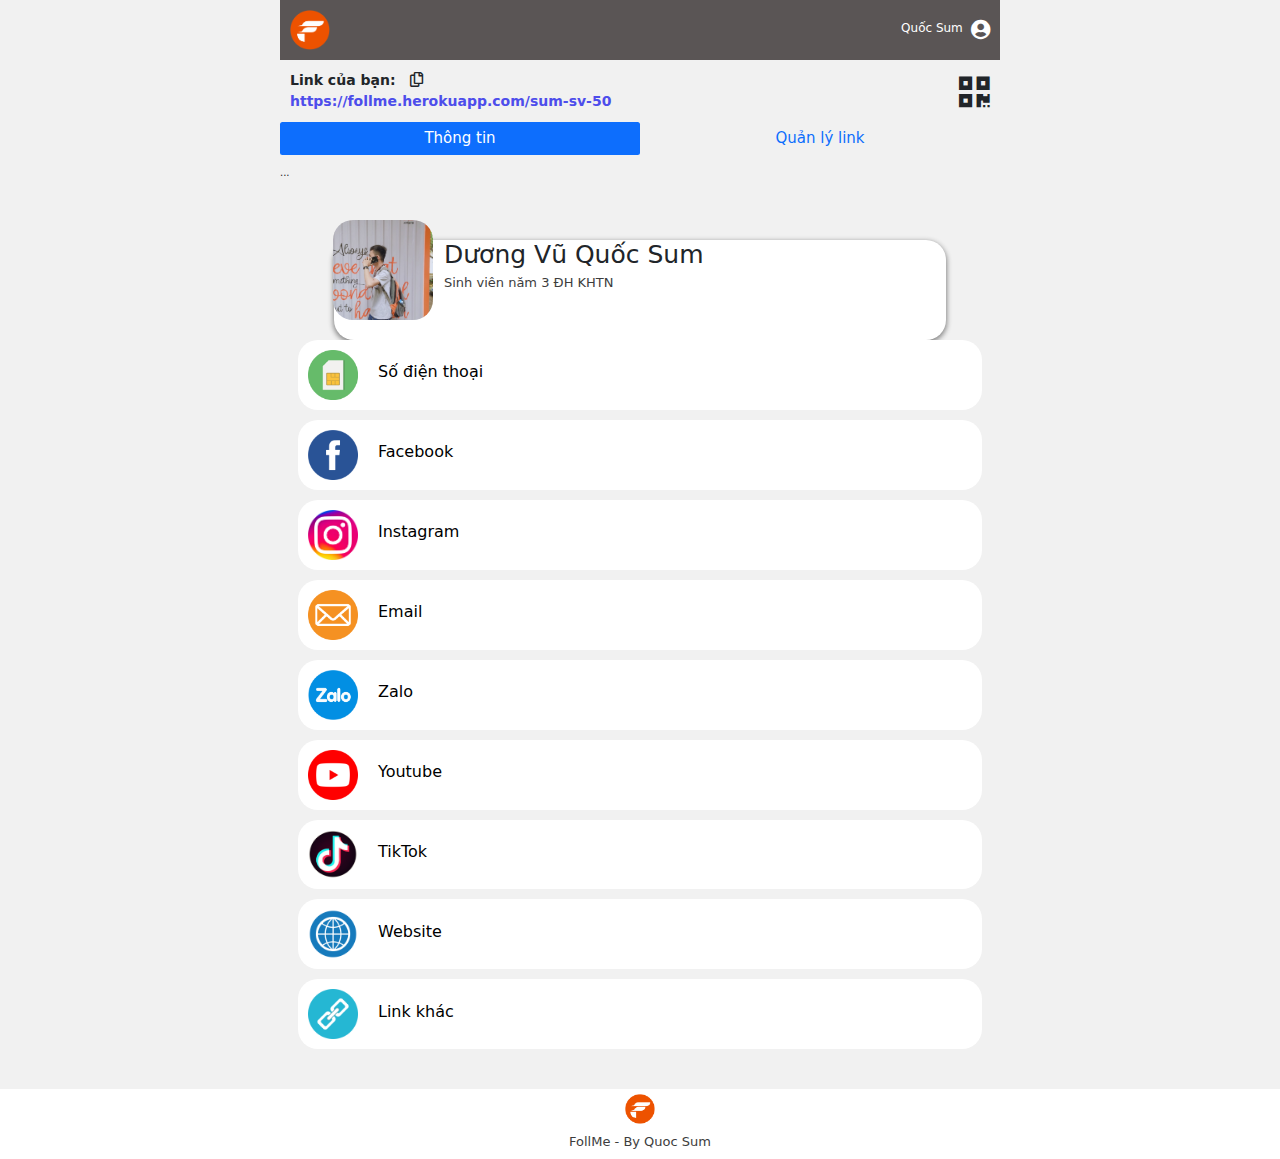
==== index.html @ 475e0b22 "first commit" ====
<!DOCTYPE html>
<html lang="en">
<head>
    <meta charset="UTF-8">
    <meta http-equiv="X-UA-Compatible" content="IE=edge">
    <meta name="viewport" content="width=device-width, initial-scale=1.0">
    <link rel="stylesheet" href="assets/bootstrap/css/bootstrap.css">
    <link rel='stylesheet' href='assets/css/base-view.css'>
    <link rel='stylesheet' href='assets/css/main.css'>

    <link href="https://fonts.googleapis.com/css2?family=Roboto:wght@300;400;500;700&display=swap" rel="stylesheet">
    <link rel="preconnect" href="https://fonts.gstatic.com">
    <link href="https://fonts.googleapis.com/css2?family=Lato:wght@300;400;700&display=swap" rel="stylesheet">
    <link href="https://cdnjs.cloudflare.com/ajax/libs/font-awesome/5.15.3/css/all.min.css" rel="stylesheet">
    <title>FollMe | Chỉnh sửa</title>
</head>
<body>
    <div class="container-view grid">
        <header class="navbar">
            <img src="./assets/img/follme-logo.png">
            <div>
                <span>Quốc Sum</span>
                <i class="fas fa-user-circle user-icon"></i>
            </div>
            
        </header>
        <div class="link-infor">
            <div class="link-infor__text">
                <span><b>Link của bạn:  <i class="far fa-copy"></i></b></span>
                <br>
                <span class="link-text"><b>https://follme.herokuapp.com/sum-sv-50</b></span>
            </div>
            <div class="link-infor__qr">
                <i class="fas fa-qrcode"></i>
            </div>
        </div>
        
        <ul class="nav nav-pills mb-3 nav-justified" id="pills-tab" role="tablist">
            <li class="nav-item" role="presentation">
              <button class="nav-link active" id="pills-home-tab" data-bs-toggle="pill" data-bs-target="#pills-home" type="button" role="tab" aria-controls="pills-home" aria-selected="true">Thông tin</button>
            </li>
            <li class="nav-item" role="presentation">
              <button class="nav-link" id="pills-profile-tab" data-bs-toggle="pill" data-bs-target="#pills-profile" type="button" role="tab" aria-controls="pills-profile" aria-selected="false">Quản lý link</button>
            </li>
          </ul>
          <div class="tab-content" id="pills-tabContent">
            <div class="tab-pane fade show active" id="pills-home" role="tabpanel" aria-labelledby="pills-home-tab">...</div>
            <div class="tab-pane fade" id="pills-profile" role="tabpanel" aria-labelledby="pills-profile-tab">...</div>
          </div>



    <div class="header__infor">
        <div class="information">
            <img class="infor__avatar" src="assets/img/avatar.jpg" alt="Avatar">
            <div class="infor__description">
                <h1 class="infor__name">
                    Dương Vũ Quốc Sum
                </h1>
                <h4 class="infor__bio">
                    Sinh viên năm 3 ĐH KHTN
                </h4>
            </div>
        </div>
        
    </div>     
    <div class="link-list">
        <a href="https://www.facebook.com/sumsv50/" target="_blank" rel="noopener noreferrer">
        <div class="item">
            <img src="assets/img/sim.png" alt="logo" class="type-logo">
            <h3 class="type-name">Số điện thoại</h3>
        </div>
        </a>
        <a href="">
        <div class="item">
            <img src="assets/img/facebook.png" alt="logo" class="type-logo">
            <h3 class="type-name">Facebook</h3>
        </div>
        </a>
        <a href="">
        <div class="item">
            <img src="assets/img/instagram.png" alt="logo" class="type-logo">
            <h3 class="type-name">Instagram</h3>
        </div>
        </a>
        <a href="">
        <div class="item">
            <img src="assets/img/email.png" alt="logo" class="type-logo">
            <h3 class="type-name">Email</h3>
        </div>
        </a>
        <a href="">
        <div class="item">
            <img src="assets/img/zalo.png" alt="logo" class="type-logo">
            <h3 class="type-name">Zalo</h3>
        </div>
        </a>
        <a href="">
        <div class="item">
            <img src="assets/img/youtube.png" alt="logo" class="type-logo">
            <h3 class="type-name">Youtube</h3>
        </div>
        </a>
        <a href="">
        <div class="item">
            <img src="assets/img/tiktok.png" alt="logo" class="type-logo">
            <h3 class="type-name">TikTok</h3>
        </div>
        </a>
        <a href="">
        <div class="item">
            <img src="assets/img/website.png" alt="logo" class="type-logo">
            <h3 class="type-name">Website</h3>
        </div>
        </a>
        <a href="">
        <div class="item">
            <img src="assets/img/link.png" alt="logo" class="type-logo">
            <h3 class="type-name">Link khác</h3>
        </div>
        </a>
    </div>
</div>
<footer>
    <img src="assets/img/follme-logo.png" alt="follme-logo" class="follme-logo"/>
    <h4>FollMe - By Quoc Sum</h4>
</footer>
    <script type="text/javascript" src="assets/bootstrap/js/bootstrap.js"></script>
    <script type="text/javascript" src="assets/js/me.js"></script>
</body>
</html>
---- assets/css/base-view.css ----
/* Đặt biến toàn cục trong :root vì
*   - :root mạnh hơn
    - Đối với các document khác thì :root chưa chắc là html
*/
:root {
    --theme-color: #ff6541;
    --white-color: #fff;
    --black-color: #000;
    --text-color: #333;
    --background-color: #f1f1f1;
}

* {
    box-sizing: inherit;
}

html {
    color: var(--text-color);
    font-size: 62.5%;
    box-sizing: border-box;
    font-family: 'Lato', 'Roboto', sans-serif;
}

body {
    overflow-x: hidden;
    margin: 0 auto;
    /* background: linear-gradient(to bottom, #E55D87, #5FC3E4); */
    background: var(--background-color);
}

p {
    font-size: 1.2rem ;
    line-height: 1.6rem;
}

.grid {
    width: 720px;
    max-width: 100%;
    margin: 0 auto;
}

.grid__full-width {
    width: 100%;
}

.grid__row {
    display: flex;
    flex-wrap: wrap;
}

.navbar__icon{
    font-size: 1.8rem;
}

@keyframes FadeIn {
    from {
        opacity: 0;
    }
    to {
        opacity: 1;
    }
}
a {
    display: block;
    text-decoration: none;
    color: black;
}
---- assets/css/main.css ----
/* .content {
    margin: 0 auto;
    width: 479px;
    max-width: 100%;
    height: 100vh;
    background: linear-gradient(to bottom, #E55D87, #5FC3E4);
} */
.navbar{
    color:white;
    position: fixed;
    top: 0px;
    display:flex;
    flex: 1;
    justify-content: space-between;
    width: 720px;
    max-width: calc(100%);
    flex-grow: 1;
    padding: 10px;
    align-items: center;
    background-color: #5a5555;
    z-index: 99999;
}
.navbar img {
    width: 40px;
}
.navbar span {
    display: inline-block;
    max-width: 140px;
    font-size: 1.2rem;
    white-space: nowrap;
    overflow: hidden;
    text-overflow: ellipsis;
    margin-right: 5px;
    line-height: 1.7 rem;
}

.user-icon {
    font-size: 2rem;
}

.container-view {
    position: relative;
    min-height: calc(100vh - 40px);
    padding-top: 60px;
}
h3 {
    font-size: 160%;
}
h4 {
    font-size: 130%;
    color: #3d3d3d
}
.header__infor {
    /* position: absolute; */
    /* width: 100vw; */
    top: 0px;
    left: 0px;
    /* transition: 0.3s ease; */
}

.information {
    background-color: white;
    width: 85%;
    margin: 0 auto;
    margin-top: 60px;
    display: flex;
    border-radius: 20px;
    box-shadow: 0px 2px 5px 1px #888888;
    transition: 0.3s ease;
}
.infor__avatar {
    width: 100px;
    height: 100px;
    object-fit: cover;
    border-radius: 20px;
    float: left;
    position: relative;
    top: -20px;
    left: -1px;
    transition: 0.3s ease;
}

.infor__description{
    margin-left: 10px;
}


.sticky  {
    position: fixed;
    top: 0px;
    left: 0px;
}

.sticky .information {
    margin-top: 0px;
    width: 95%;
}

.sticky .infor__avatar {
    top: 0px;
    width: 70px;
    height: 70px;
}

.sticky .infor__bio {
    display: none;
}


.link-list {
    flex: 1;
    /* margin-top: 190px; */
}
.item {
    border-radius: 20px;
    padding: 10px;
    margin: 0 auto;
    background-color: white;
    width: 95%;
    display: flex;
    align-items: center;
}

a + a {
    margin-top: 10px;
}

.type-logo {
    width: 50px;
    margin-right: 20px;
}

footer {
    /* position: absolute; */
    display: flex;
    flex-direction: column;
    align-items: center;
    margin-top: 40px;
    width: 100vw;
    background-color: white;
    text-align: center;
    line-height: 50px;
}

.follme-logo {
    width: 30px;
    margin-top: 5px;
}

footer h4 {
    margin: 0;
    line-height: 35px;
}
.link-infor {
    justify-content: space-between;
    align-items: center;
    display: flex;
    margin: 10px;
}
.link-infor span {
    font-size: 1.4rem;
}
.link-infor__qr i {
    font-size: 3.5rem;
}
.nav {
    color: black;
    font-size: 1.5rem;
}

.nav-link.active {
    background-color: none;
}
.link-text {
    color: rgb(77, 77, 235)
}

.link-infor__text i {
    margin-left: 10px;
    font-size: 1.5rem;
}
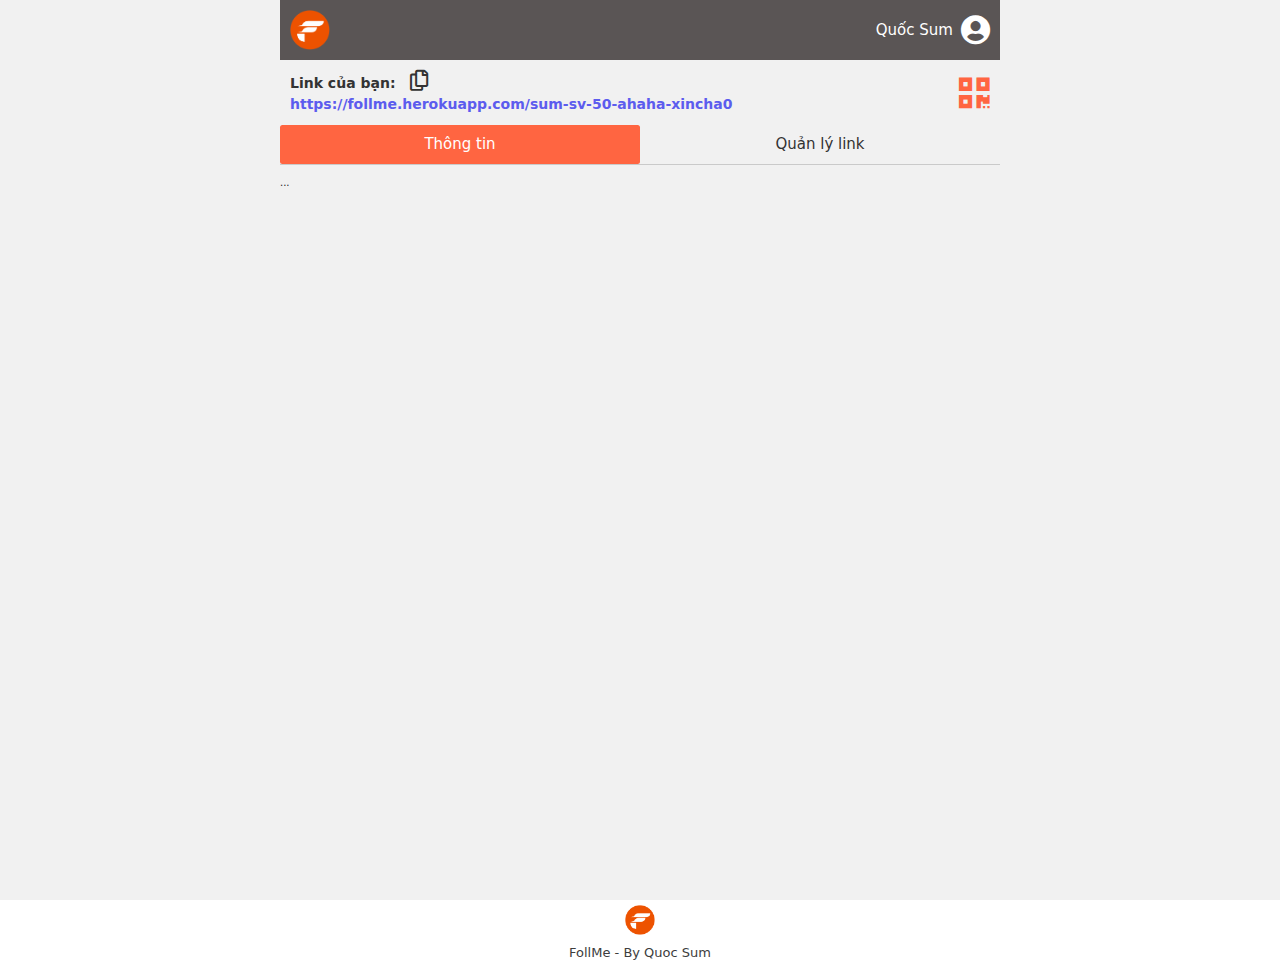
==== commit 0f162734: "second" ====
--- a/index.html
+++ b/index.html
@@ -28,7 +28,7 @@
             <div class="link-infor__text">
                 <span><b>Link của bạn:  <i class="far fa-copy"></i></b></span>
                 <br>
-                <span class="link-text"><b>https://follme.herokuapp.com/sum-sv-50</b></span>
+                <span class="link-text"><b>https://follme.herokuapp.com/sum-sv-50-ahaha-xincha0</b></span>
             </div>
             <div class="link-infor__qr">
                 <i class="fas fa-qrcode"></i>
@@ -45,81 +45,83 @@
           </ul>
           <div class="tab-content" id="pills-tabContent">
             <div class="tab-pane fade show active" id="pills-home" role="tabpanel" aria-labelledby="pills-home-tab">...</div>
-            <div class="tab-pane fade" id="pills-profile" role="tabpanel" aria-labelledby="pills-profile-tab">...</div>
+            <div class="tab-pane fade" id="pills-profile" role="tabpanel" aria-labelledby="pills-profile-tab">
+
+                <div class="header__infor">
+                    <div class="information">
+                        <img class="infor__avatar" src="assets/img/avatar.jpg" alt="Avatar">
+                        <div class="infor__description">
+                            <h1 class="infor__name">
+                                Dương Vũ Quốc Sum
+                            </h1>
+                            <h4 class="infor__bio">
+                                Sinh viên năm 3 ĐH KHTN
+                            </h4>
+                        </div>
+                    </div>
+                    
+                </div>     
+                <div class="link-list">
+                    <a href="https://www.facebook.com/sumsv50/" target="_blank" rel="noopener noreferrer">
+                    <div class="item">
+                        <img src="assets/img/sim.png" alt="logo" class="type-logo">
+                        <h3 class="type-name">Số điện thoại</h3>
+                    </div>
+                    </a>
+                    <a href="">
+                    <div class="item">
+                        <img src="assets/img/facebook.png" alt="logo" class="type-logo">
+                        <h3 class="type-name">Facebook</h3>
+                    </div>
+                    </a>
+                    <a href="">
+                    <div class="item">
+                        <img src="assets/img/instagram.png" alt="logo" class="type-logo">
+                        <h3 class="type-name">Instagram</h3>
+                    </div>
+                    </a>
+                    <a href="">
+                    <div class="item">
+                        <img src="assets/img/email.png" alt="logo" class="type-logo">
+                        <h3 class="type-name">Email</h3>
+                    </div>
+                    </a>
+                    <a href="">
+                    <div class="item">
+                        <img src="assets/img/zalo.png" alt="logo" class="type-logo">
+                        <h3 class="type-name">Zalo</h3>
+                    </div>
+                    </a>
+                    <a href="">
+                    <div class="item">
+                        <img src="assets/img/youtube.png" alt="logo" class="type-logo">
+                        <h3 class="type-name">Youtube</h3>
+                    </div>
+                    </a>
+                    <a href="">
+                    <div class="item">
+                        <img src="assets/img/tiktok.png" alt="logo" class="type-logo">
+                        <h3 class="type-name">TikTok</h3>
+                    </div>
+                    </a>
+                    <a href="">
+                    <div class="item">
+                        <img src="assets/img/website.png" alt="logo" class="type-logo">
+                        <h3 class="type-name">Website</h3>
+                    </div>
+                    </a>
+                    <a href="">
+                    <div class="item">
+                        <img src="assets/img/link.png" alt="logo" class="type-logo">
+                        <h3 class="type-name">Link khác</h3>
+                    </div>
+                    </a>
+                </div>
+
+
+            </div>
           </div>
 
-
-
-    <div class="header__infor">
-        <div class="information">
-            <img class="infor__avatar" src="assets/img/avatar.jpg" alt="Avatar">
-            <div class="infor__description">
-                <h1 class="infor__name">
-                    Dương Vũ Quốc Sum
-                </h1>
-                <h4 class="infor__bio">
-                    Sinh viên năm 3 ĐH KHTN
-                </h4>
-            </div>
-        </div>
-        
-    </div>     
-    <div class="link-list">
-        <a href="https://www.facebook.com/sumsv50/" target="_blank" rel="noopener noreferrer">
-        <div class="item">
-            <img src="assets/img/sim.png" alt="logo" class="type-logo">
-            <h3 class="type-name">Số điện thoại</h3>
-        </div>
-        </a>
-        <a href="">
-        <div class="item">
-            <img src="assets/img/facebook.png" alt="logo" class="type-logo">
-            <h3 class="type-name">Facebook</h3>
-        </div>
-        </a>
-        <a href="">
-        <div class="item">
-            <img src="assets/img/instagram.png" alt="logo" class="type-logo">
-            <h3 class="type-name">Instagram</h3>
-        </div>
-        </a>
-        <a href="">
-        <div class="item">
-            <img src="assets/img/email.png" alt="logo" class="type-logo">
-            <h3 class="type-name">Email</h3>
-        </div>
-        </a>
-        <a href="">
-        <div class="item">
-            <img src="assets/img/zalo.png" alt="logo" class="type-logo">
-            <h3 class="type-name">Zalo</h3>
-        </div>
-        </a>
-        <a href="">
-        <div class="item">
-            <img src="assets/img/youtube.png" alt="logo" class="type-logo">
-            <h3 class="type-name">Youtube</h3>
-        </div>
-        </a>
-        <a href="">
-        <div class="item">
-            <img src="assets/img/tiktok.png" alt="logo" class="type-logo">
-            <h3 class="type-name">TikTok</h3>
-        </div>
-        </a>
-        <a href="">
-        <div class="item">
-            <img src="assets/img/website.png" alt="logo" class="type-logo">
-            <h3 class="type-name">Website</h3>
-        </div>
-        </a>
-        <a href="">
-        <div class="item">
-            <img src="assets/img/link.png" alt="logo" class="type-logo">
-            <h3 class="type-name">Link khác</h3>
-        </div>
-        </a>
-    </div>
 </div>
 <footer>
     <img src="assets/img/follme-logo.png" alt="follme-logo" class="follme-logo"/>
--- a/assets/css/main.css
+++ b/assets/css/main.css
@@ -26,7 +26,7 @@
 .navbar span {
     display: inline-block;
     max-width: 140px;
-    font-size: 1.2rem;
+    font-size: 1.5rem;
     white-space: nowrap;
     overflow: hidden;
     text-overflow: ellipsis;
@@ -35,7 +35,7 @@
 }
 
 .user-icon {
-    font-size: 2rem;
+    font-size: 3rem;
 }
 
 .container-view {
@@ -158,9 +158,11 @@
     margin: 10px;
 }
 .link-infor span {
+    color: var(--text-color);
     font-size: 1.4rem;
 }
 .link-infor__qr i {
+    color: var(--theme-color);
     font-size: 3.5rem;
 }
 .nav {
@@ -168,14 +170,29 @@
     font-size: 1.5rem;
 }
 
-.nav-link.active {
-    background-color: none;
-}
-.link-text {
-    color: rgb(77, 77, 235)
+
+span.link-text {
+    color: rgb(92, 92, 238);
 }
 
 .link-infor__text i {
     margin-left: 10px;
-    font-size: 1.5rem;
+    font-size: 2.1rem;
+}
+
+.nav-link {
+    color: var(--text-color);
+    display: block;
+    padding: 0.8rem 1rem;
+}
+.nav-link.active {
+    background-color: var(--theme-color)!important;
+}
+
+.nav-pills::after {
+    display: block;
+    content: "";
+    width: 100%;
+    height: 1px;
+    background-color: rgb(202, 202, 202);
 }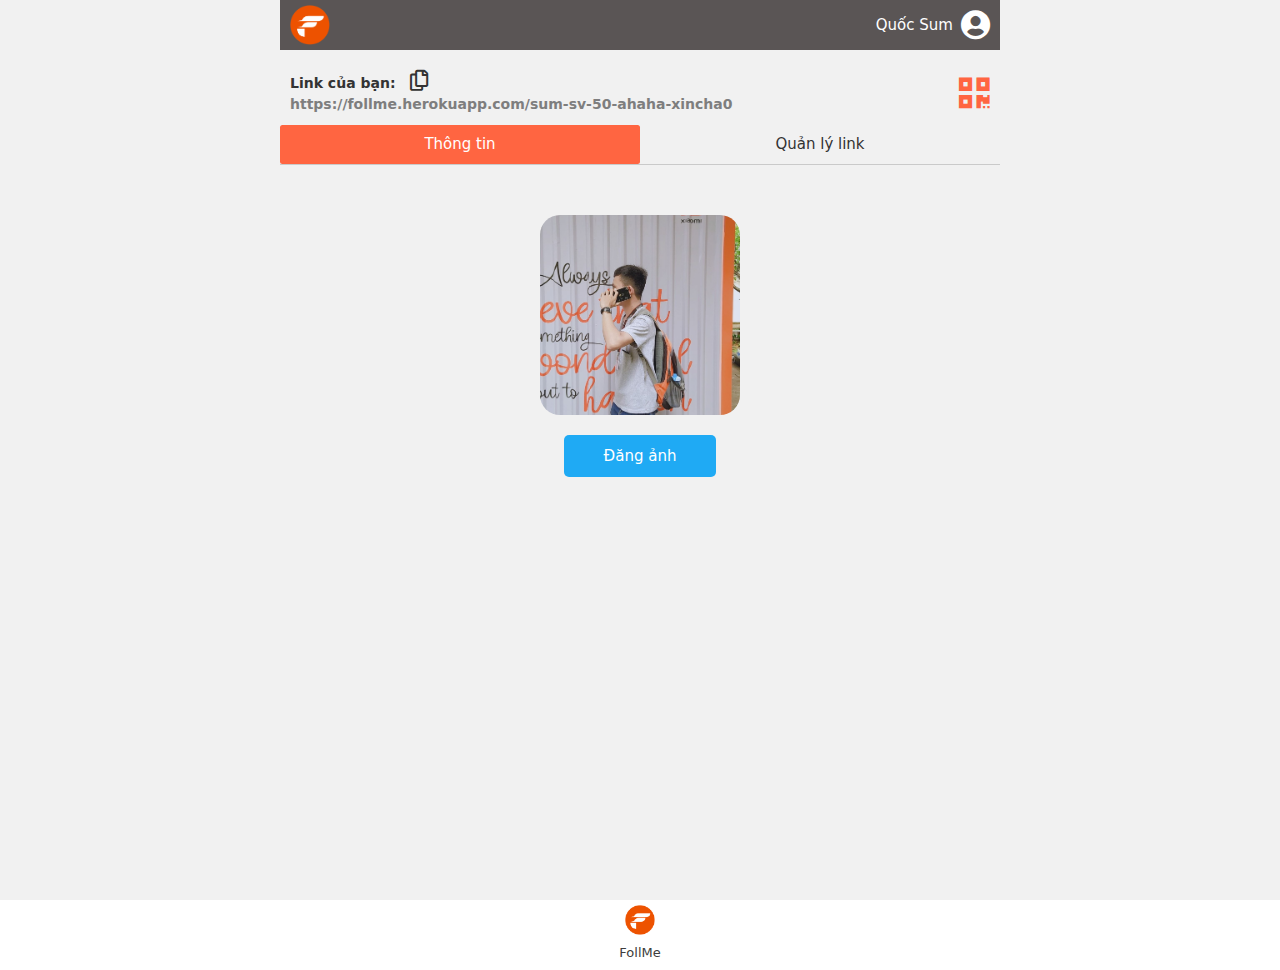
==== commit 444ed59f: "crop image with croppie" ====
--- a/index.html
+++ b/index.html
@@ -1,12 +1,14 @@
 <!DOCTYPE html>
 <html lang="en">
+
 <head>
     <meta charset="UTF-8">
     <meta http-equiv="X-UA-Compatible" content="IE=edge">
     <meta name="viewport" content="width=device-width, initial-scale=1.0">
-    <link rel="stylesheet" href="assets/bootstrap/css/bootstrap.css">
+    <link rel="stylesheet" href="assets/bootstrap/css/bootstrap.min.css">
     <link rel='stylesheet' href='assets/css/base-view.css'>
     <link rel='stylesheet' href='assets/css/main.css'>
+    <link rel='stylesheet' href='assets/css/croppie.css'>
 
     <link href="https://fonts.googleapis.com/css2?family=Roboto:wght@300;400;500;700&display=swap" rel="stylesheet">
     <link rel="preconnect" href="https://fonts.gstatic.com">
@@ -14,6 +16,7 @@
     <link href="https://cdnjs.cloudflare.com/ajax/libs/font-awesome/5.15.3/css/all.min.css" rel="stylesheet">
     <title>FollMe | Chỉnh sửa</title>
 </head>
+
 <body>
     <div class="container-view grid">
         <header class="navbar">
@@ -22,11 +25,11 @@
                 <span>Quốc Sum</span>
                 <i class="fas fa-user-circle user-icon"></i>
             </div>
-            
+
         </header>
         <div class="link-infor">
             <div class="link-infor__text">
-                <span><b>Link của bạn:  <i class="far fa-copy"></i></b></span>
+                <span><b>Link của bạn: <i class="far fa-copy"></i></b></span>
                 <br>
                 <span class="link-text"><b>https://follme.herokuapp.com/sum-sv-50-ahaha-xincha0</b></span>
             </div>
@@ -34,17 +37,30 @@
                 <i class="fas fa-qrcode"></i>
             </div>
         </div>
-        
+
         <ul class="nav nav-pills mb-3 nav-justified" id="pills-tab" role="tablist">
             <li class="nav-item" role="presentation">
-              <button class="nav-link active" id="pills-home-tab" data-bs-toggle="pill" data-bs-target="#pills-home" type="button" role="tab" aria-controls="pills-home" aria-selected="true">Thông tin</button>
+                <button class="nav-link active" id="pills-home-tab" data-bs-toggle="pill" data-bs-target="#pills-home"
+                    type="button" role="tab" aria-controls="pills-home" aria-selected="true">Thông tin</button>
             </li>
             <li class="nav-item" role="presentation">
-              <button class="nav-link" id="pills-profile-tab" data-bs-toggle="pill" data-bs-target="#pills-profile" type="button" role="tab" aria-controls="pills-profile" aria-selected="false">Quản lý link</button>
+                <button class="nav-link" id="pills-profile-tab" data-bs-toggle="pill" data-bs-target="#pills-profile"
+                    type="button" role="tab" aria-controls="pills-profile" aria-selected="false">Quản lý link</button>
             </li>
-          </ul>
-          <div class="tab-content" id="pills-tabContent">
-            <div class="tab-pane fade show active" id="pills-home" role="tabpanel" aria-labelledby="pills-home-tab">...</div>
+        </ul>
+        <div class="tab-content" id="pills-tabContent">
+            <div class="tab-pane fade show active" id="pills-home" role="tabpanel" aria-labelledby="pills-home-tab">
+
+
+
+
+
+                <img class="config__avatar" src="assets/img/3 (2).jpg">
+                <input id="inp-avatar" type="file" name="avatar"  accept="image/*" hidden="hidden">
+                <div type="button" class="button__upload-avatar" onclick=" document.getElementById('inp-avatar').click();">
+                    Đăng ảnh
+                </div>
+            </div>
             <div class="tab-pane fade" id="pills-profile" role="tabpanel" aria-labelledby="pills-profile-tab">
 
                 <div class="header__infor">
@@ -59,75 +75,133 @@
                             </h4>
                         </div>
                     </div>
-                    
-                </div>     
+
+                </div>
                 <div class="link-list">
                     <a href="https://www.facebook.com/sumsv50/" target="_blank" rel="noopener noreferrer">
-                    <div class="item">
-                        <img src="assets/img/sim.png" alt="logo" class="type-logo">
-                        <h3 class="type-name">Số điện thoại</h3>
-                    </div>
-                    </a>
-                    <a href="">
-                    <div class="item">
-                        <img src="assets/img/facebook.png" alt="logo" class="type-logo">
-                        <h3 class="type-name">Facebook</h3>
-                    </div>
-                    </a>
-                    <a href="">
-                    <div class="item">
-                        <img src="assets/img/instagram.png" alt="logo" class="type-logo">
-                        <h3 class="type-name">Instagram</h3>
-                    </div>
-                    </a>
-                    <a href="">
-                    <div class="item">
-                        <img src="assets/img/email.png" alt="logo" class="type-logo">
-                        <h3 class="type-name">Email</h3>
-                    </div>
-                    </a>
-                    <a href="">
-                    <div class="item">
-                        <img src="assets/img/zalo.png" alt="logo" class="type-logo">
-                        <h3 class="type-name">Zalo</h3>
-                    </div>
-                    </a>
-                    <a href="">
-                    <div class="item">
-                        <img src="assets/img/youtube.png" alt="logo" class="type-logo">
-                        <h3 class="type-name">Youtube</h3>
-                    </div>
-                    </a>
-                    <a href="">
-                    <div class="item">
-                        <img src="assets/img/tiktok.png" alt="logo" class="type-logo">
-                        <h3 class="type-name">TikTok</h3>
-                    </div>
-                    </a>
-                    <a href="">
-                    <div class="item">
-                        <img src="assets/img/website.png" alt="logo" class="type-logo">
-                        <h3 class="type-name">Website</h3>
-                    </div>
-                    </a>
-                    <a href="">
-                    <div class="item">
-                        <img src="assets/img/link.png" alt="logo" class="type-logo">
-                        <h3 class="type-name">Link khác</h3>
-                    </div>
-                    </a>
-                </div>
-
-
-            </div>
-          </div>
-
-</div>
-<footer>
-    <img src="assets/img/follme-logo.png" alt="follme-logo" class="follme-logo"/>
-    <h4>FollMe - By Quoc Sum</h4>
-</footer>
-    <script type="text/javascript" src="assets/bootstrap/js/bootstrap.js"></script>
+                        <div class="item">
+                            <img src="assets/img/sim.png" alt="logo" class="type-logo">
+                            <h3 class="type-name">Số điện thoại</h3>
+                        </div>
+                    </a>
+                    <a href="">
+                        <div class="item">
+                            <img src="assets/img/facebook.png" alt="logo" class="type-logo">
+                            <h3 class="type-name">Facebook</h3>
+                        </div>
+                    </a>
+                    <a href="">
+                        <div class="item">
+                            <img src="assets/img/instagram.png" alt="logo" class="type-logo">
+                            <h3 class="type-name">Instagram</h3>
+                        </div>
+                    </a>
+                    <a href="">
+                        <div class="item">
+                            <img src="assets/img/email.png" alt="logo" class="type-logo">
+                            <h3 class="type-name">Email</h3>
+                        </div>
+                    </a>
+                    <a href="">
+                        <div class="item">
+                            <img src="assets/img/zalo.png" alt="logo" class="type-logo">
+                            <h3 class="type-name">Zalo</h3>
+                        </div>
+                    </a>
+                    <a href="">
+                        <div class="item">
+                            <img src="assets/img/youtube.png" alt="logo" class="type-logo">
+                            <h3 class="type-name">Youtube</h3>
+                        </div>
+                    </a>
+                    <a href="">
+                        <div class="item">
+                            <img src="assets/img/tiktok.png" alt="logo" class="type-logo">
+                            <h3 class="type-name">TikTok</h3>
+                        </div>
+                    </a>
+                    <a href="">
+                        <div class="item">
+                            <img src="assets/img/website.png" alt="logo" class="type-logo">
+                            <h3 class="type-name">Website</h3>
+                        </div>
+                    </a>
+                    <a href="">
+                        <div class="item">
+                            <img src="assets/img/link.png" alt="logo" class="type-logo">
+                            <h3 class="type-name">Link khác</h3>
+                        </div>
+                    </a>
+                </div>
+
+
+            </div>
+        </div>
+
+    </div>
+
+    <!-- Modal -->
+    <div class="modal" id="upload-avt-modal" data-bs-backdrop="static" data-bs-keyboard="false" tabindex="-1"
+        aria-labelledby="staticBackdropLabel" aria-hidden="true">
+        <div class="modal-dialog modal-dialog-centered">
+            <div class="modal-content">
+                <div class="modal-header">
+                    <h5 class="modal-title" id="staticBackdropLabel">Cắt ảnh</h5>
+                    <button type="button" class="btn-close" data-bs-dismiss="modal" aria-label="Close"></button>
+                </div>
+                <div class="modal-body">
+                    <div id="image-demo"></div>
+                </div>
+                <div class="modal-footer">
+                    <!-- <button type="button" class="btn btn-secondary" data-bs-dismiss="modal">Hủy</button> -->
+                    <button type="button" class="btn btn-primary">Xong</button>
+                </div>
+            </div>
+        </div>
+    </div>
+    <footer>
+        <img src="assets/img/follme-logo.png" alt="follme-logo" class="follme-logo" />
+        <h4>FollMe</h4>
+    </footer>
+    <script src='assets/js/jquery-3.6.0.min.js'></script>
+    <script type="text/javascript" src="assets/js/croppie.min.js"></script>
+    <script type="text/javascript" src="assets/bootstrap/js/bootstrap.min.js"></script>
     <script type="text/javascript" src="assets/js/me.js"></script>
+    <script>
+        $(document).ready(function () {
+            $image_crop = $('#image-demo').croppie({
+                enableExif: true,
+                viewport: {
+                    width: 200,
+                    height: 200,
+                    type: 'square'
+                },
+                boundary: {
+                    zoom: 0,
+                    width: 300,
+                    height: 300
+                },
+            })
+        })
+
+        $('#inp-avatar').on('change', function (event) {
+            var reader = new FileReader();
+            reader.onload = function (event) {
+                $image_crop.croppie('bind', {
+                    url: event.target.result,
+                }).then(function () {
+                    $('#image-demo').croppie('setZoom', 0);
+                    console.log("oke");
+                })
+            }
+            reader.readAsDataURL(this.files[0]);
+            $('#upload-avt-modal').modal('show');
+        })
+
+
+    </script>
+
+
 </body>
+
 </html>--- a/assets/css/base-view.css
+++ b/assets/css/base-view.css
@@ -4,6 +4,7 @@
 */
 :root {
     --theme-color: #ff6541;
+    --foreign-color: #1faaf4;
     --white-color: #fff;
     --black-color: #000;
     --text-color: #333;
--- a/assets/css/main.css
+++ b/assets/css/main.css
@@ -15,7 +15,7 @@
     width: 720px;
     max-width: calc(100%);
     flex-grow: 1;
-    padding: 10px;
+    padding: 5px 10px;
     align-items: center;
     background-color: #5a5555;
     z-index: 99999;
@@ -172,7 +172,7 @@
 
 
 span.link-text {
-    color: rgb(92, 92, 238);
+    color: rgb(126, 126, 126);
 }
 
 .link-infor__text i {
@@ -195,4 +195,53 @@
     width: 100%;
     height: 1px;
     background-color: rgb(202, 202, 202);
+}
+
+/*  */
+#pills-home{
+    text-align: center;
+}
+
+.config__avatar {
+    display: block;
+    margin: 50px auto 20px auto; 
+    width: 200px;
+    height: 200px;
+    object-fit: cover;
+    border-radius: 20px;
+}
+
+.button__upload-avatar {
+    font-weight: 500;
+    color: white;
+    font-size: 1.5rem;
+    border-radius: 5px;
+    margin: 0 auto;
+    display: inline-block;
+    padding: 10px 40px;
+    background-color: var(--foreign-color);
+}
+
+#image-demo {
+    margin-top: 30px;
+}
+
+.avatar-modal {
+    width: 80%;
+    margin: 0 auto;
+    min-height: 100px;
+    position: fixed;
+    top: 50px;
+    background-color: aliceblue;
+}
+
+.modal h5 {
+    font-size: 1.5rem;
+}
+
+.modal button {
+    border: none;
+    background-color: var(--theme-color);
+    padding: 0.375rem 1.75rem;
+    font-size: 1.4rem;
 }--- a/assets/css/croppie.css
+++ b/assets/css/croppie.css
@@ -0,0 +1,250 @@
+.croppie-container {
+    width: 100%;
+    height: 100%;
+}
+
+.croppie-container .cr-image {
+    z-index: -1;
+    position: absolute;
+    top: 0;
+    left: 0;
+    transform-origin: 0 0;
+    max-height: none;
+    max-width: none;
+}
+
+.croppie-container .cr-boundary {
+    position: relative;
+    overflow: hidden;
+    margin: 0 auto;
+    z-index: 1;
+    width: 100%;
+    height: 100%;
+}
+
+.croppie-container .cr-viewport,
+.croppie-container .cr-resizer {
+    position: absolute;
+    border: 2px solid #fff;
+    margin: auto;
+    top: 0;
+    bottom: 0;
+    right: 0;
+    left: 0;
+    box-shadow: 0 0 2000px 2000px rgba(0, 0, 0, 0.5);
+    z-index: 0;
+}
+
+.croppie-container .cr-resizer {
+  z-index: 2;
+  box-shadow: none;
+  pointer-events: none;
+}
+
+.croppie-container .cr-resizer-vertical,
+.croppie-container .cr-resizer-horisontal {
+  position: absolute;
+  pointer-events: all;
+}
+
+.croppie-container .cr-resizer-vertical::after,
+.croppie-container .cr-resizer-horisontal::after {
+    display: block;
+    position: absolute;
+    box-sizing: border-box;
+    border: 1px solid black;
+    background: #fff;
+    width: 10px;
+    height: 10px;
+    content: '';
+}
+
+.croppie-container .cr-resizer-vertical {
+  bottom: -5px;
+  cursor: row-resize;
+  width: 100%;
+  height: 10px;
+}
+
+.croppie-container .cr-resizer-vertical::after {
+    left: 50%;
+    margin-left: -5px;
+}
+
+.croppie-container .cr-resizer-horisontal {
+  right: -5px;
+  cursor: col-resize;
+  width: 10px;
+  height: 100%;
+}
+
+.croppie-container .cr-resizer-horisontal::after {
+    top: 50%;
+    margin-top: -5px;
+}
+
+.croppie-container .cr-original-image {
+    display: none;
+}
+
+.croppie-container .cr-vp-circle {
+    border-radius: 50%;
+}
+
+.croppie-container .cr-overlay {
+    z-index: 1;
+    position: absolute;
+    cursor: move;
+    touch-action: none;
+}
+
+.croppie-container .cr-slider-wrap {
+    width: 75%;
+    margin: 15px auto;
+    text-align: center;
+}
+
+.croppie-result {
+    position: relative;
+    overflow: hidden;
+}
+
+.croppie-result img {
+    position: absolute;
+}
+
+.croppie-container .cr-image,
+.croppie-container .cr-overlay,
+.croppie-container .cr-viewport {
+    -webkit-transform: translateZ(0);
+    -moz-transform: translateZ(0);
+    -ms-transform: translateZ(0);
+    transform: translateZ(0);
+}
+
+/*************************************/
+/***** STYLING RANGE INPUT ***********/
+/*************************************/
+/*http://brennaobrien.com/blog/2014/05/style-input-type-range-in-every-browser.html */
+/*************************************/
+
+.cr-slider {
+    -webkit-appearance: none;
+/*removes default webkit styles*/
+	/*border: 1px solid white; *//*fix for FF unable to apply focus style bug */
+    width: 300px;
+/*required for proper track sizing in FF*/
+    max-width: 100%;
+    padding-top: 8px;
+    padding-bottom: 8px;
+    background-color: transparent;
+}
+
+.cr-slider::-webkit-slider-runnable-track {
+    width: 100%;
+    height: 3px;
+    background: rgba(0, 0, 0, 0.5);
+    border: 0;
+    border-radius: 3px;
+}
+
+.cr-slider::-webkit-slider-thumb {
+    -webkit-appearance: none;
+    border: none;
+    height: 16px;
+    width: 16px;
+    border-radius: 50%;
+    background: #ddd;
+    margin-top: -6px;
+}
+
+.cr-slider:focus {
+    outline: none;
+}
+/*
+.cr-slider:focus::-webkit-slider-runnable-track {
+background: #ccc;
+}
+*/
+
+.cr-slider::-moz-range-track {
+    width: 100%;
+    height: 3px;
+    background: rgba(0, 0, 0, 0.5);
+    border: 0;
+    border-radius: 3px;
+}
+
+.cr-slider::-moz-range-thumb {
+    border: none;
+    height: 16px;
+    width: 16px;
+    border-radius: 50%;
+    background: #ddd;
+    margin-top: -6px;
+}
+
+/*hide the outline behind the border*/
+.cr-slider:-moz-focusring {
+    outline: 1px solid white;
+    outline-offset: -1px;
+}
+
+.cr-slider::-ms-track {
+    width: 100%;
+    height: 5px;
+    background: transparent;
+/*remove bg colour from the track, we'll use ms-fill-lower and ms-fill-upper instead */
+	border-color: transparent;/*leave room for the larger thumb to overflow with a transparent border */
+	border-width: 6px 0;
+	color: transparent;/*remove default tick marks*/
+}
+.cr-slider::-ms-fill-lower {
+	background: rgba(0, 0, 0, 0.5);
+	border-radius: 10px;
+}
+.cr-slider::-ms-fill-upper {
+	background: rgba(0, 0, 0, 0.5);
+	border-radius: 10px;
+}
+.cr-slider::-ms-thumb {
+	border: none;
+	height: 16px;
+	width: 16px;
+	border-radius: 50%;
+	background: #ddd;
+	margin-top:1px;
+}
+.cr-slider:focus::-ms-fill-lower {
+	background: rgba(0, 0, 0, 0.5);
+}
+.cr-slider:focus::-ms-fill-upper {
+	background: rgba(0, 0, 0, 0.5);
+}
+/*******************************************/
+
+/***********************************/
+/* Rotation Tools */
+/***********************************/
+.cr-rotate-controls {
+	position: absolute;
+	bottom: 5px;
+	left: 5px;
+	z-index: 1;
+}
+.cr-rotate-controls button {
+	border: 0;
+	background: none;
+}
+.cr-rotate-controls i:before {
+	display: inline-block;
+	font-style: normal;
+	font-weight: 900;
+	font-size: 22px;
+}
+.cr-rotate-l i:before {
+	content: '↺';
+}
+.cr-rotate-r i:before {
+	content: '↻';
+}
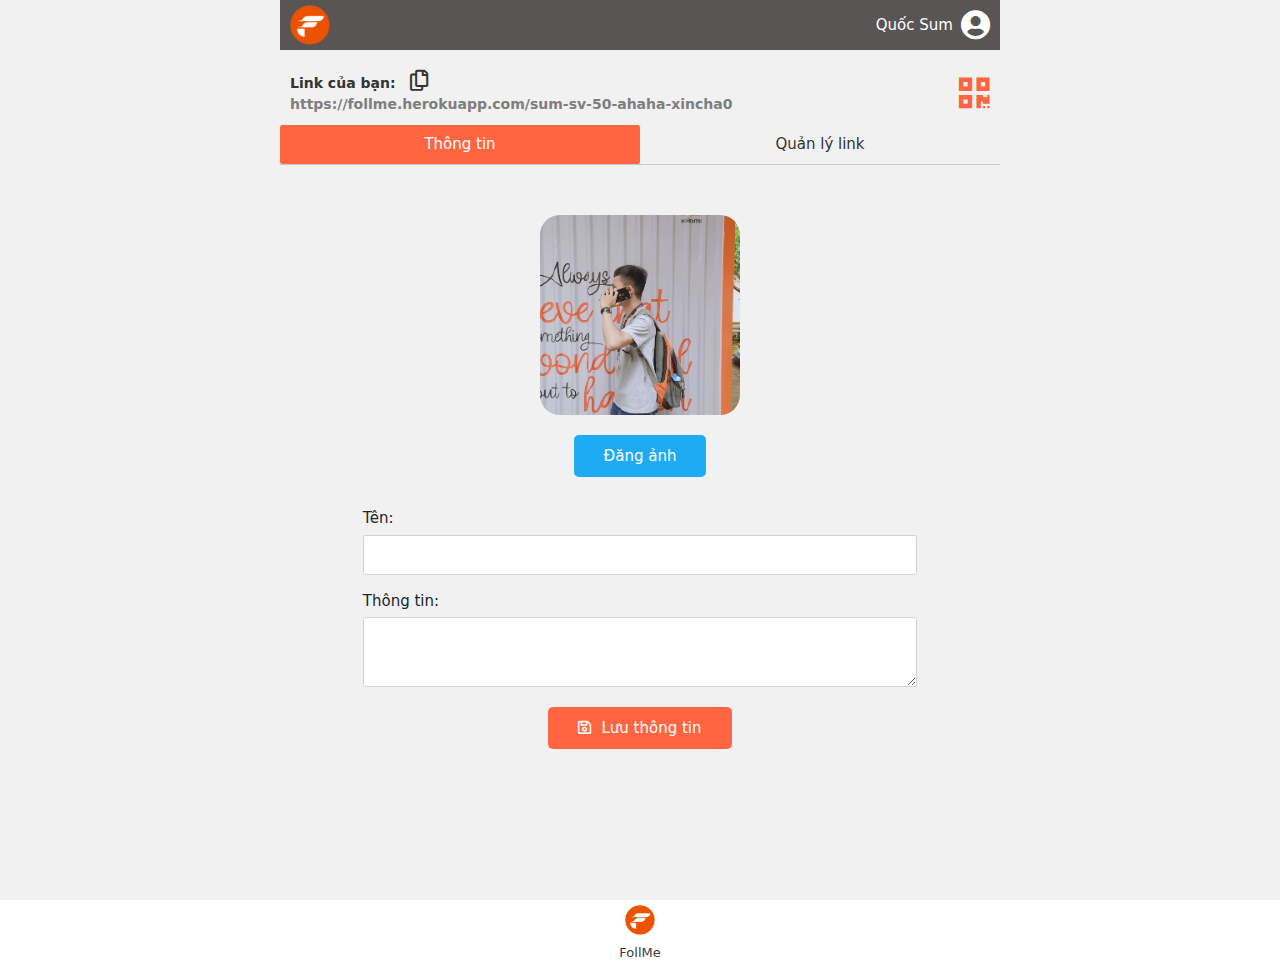
==== commit 2bc5c09d: "form frofile" ====
--- a/index.html
+++ b/index.html
@@ -57,8 +57,23 @@
 
                 <img class="config__avatar" src="assets/img/3 (2).jpg">
                 <input id="inp-avatar" type="file" name="avatar"  accept="image/*" hidden="hidden">
-                <div type="button" class="button__upload-avatar" onclick=" document.getElementById('inp-avatar').click();">
+                <div type="button" class="button button__upload-avatar" onclick=" document.getElementById('inp-avatar').click();">
                     Đăng ảnh
+                </div>
+                <div class="container-infor">
+                    <div class="mb-4">
+                        <label for="name" class="form-label">Tên: </label>
+                        <br>
+                        <input name="name" type="text" class="form-control" required>
+                    </div>
+                    <div class="mb-3">
+                        <label for="bio" class="form-label">Thông tin: </label>
+                        <br>
+                        <textarea name="bio" class="form-control"  rows="2"></textarea>
+                    </div>
+                </div>
+                <div type="button" class="button button__save-infor" onclick=" document.getElementById('inp-avatar').click();">
+                    <i class="far fa-save"></i>Lưu thông tin
                 </div>
             </div>
             <div class="tab-pane fade" id="pills-profile" role="tabpanel" aria-labelledby="pills-profile-tab">
@@ -154,7 +169,7 @@
                 </div>
                 <div class="modal-footer">
                     <!-- <button type="button" class="btn btn-secondary" data-bs-dismiss="modal">Hủy</button> -->
-                    <button type="button" class="btn btn-primary">Xong</button>
+                    <button type="button" class="btn btn-primary btn-crop" >Xong</button>
                 </div>
             </div>
         </div>
@@ -168,6 +183,7 @@
     <script type="text/javascript" src="assets/bootstrap/js/bootstrap.min.js"></script>
     <script type="text/javascript" src="assets/js/me.js"></script>
     <script>
+        const preview = document.querySelector('.config__avatar');
         $(document).ready(function () {
             $image_crop = $('#image-demo').croppie({
                 enableExif: true,
@@ -190,18 +206,26 @@
                 $image_crop.croppie('bind', {
                     url: event.target.result,
                 }).then(function () {
-                    $('#image-demo').croppie('setZoom', 0);
-                    console.log("oke");
+                    $image_crop.croppie('setZoom', 0);
                 })
             }
             reader.readAsDataURL(this.files[0]);
             $('#upload-avt-modal').modal('show');
         })
 
+        $('.btn-crop').click(function() {
+            $image_crop.croppie('result', {
+                size: {width: 250, height: 250},
+                type: 'canvas',
+            }).then(function(response){
+                preview.src = response;
+                // console.log(response);
+            })
+            $('#upload-avt-modal').modal('hide');
+        })
 
     </script>
 
-
 </body>
 
 </html>--- a/assets/css/base-view.css
+++ b/assets/css/base-view.css
@@ -19,7 +19,7 @@
     color: var(--text-color);
     font-size: 62.5%;
     box-sizing: border-box;
-    font-family: 'Lato', 'Roboto', sans-serif;
+    /* font-family: 'Lato', 'Roboto', sans-serif !important; */
 }
 
 body {
--- a/assets/css/main.css
+++ b/assets/css/main.css
@@ -210,16 +210,26 @@
     object-fit: cover;
     border-radius: 20px;
 }
-
-.button__upload-avatar {
+.button {
     font-weight: 500;
     color: white;
     font-size: 1.5rem;
     border-radius: 5px;
     margin: 0 auto;
+    margin-bottom: 30px;
     display: inline-block;
-    padding: 10px 40px;
+    padding: 10px 30px;
+}
+
+.button__upload-avatar {
     background-color: var(--foreign-color);
+}
+.button__save-infor {
+    margin-top: 10px;
+    background-color: var(--theme-color);
+}
+.button__save-infor i {
+    margin-right: 10px;
 }
 
 #image-demo {
@@ -242,6 +252,26 @@
 .modal button {
     border: none;
     background-color: var(--theme-color);
-    padding: 0.375rem 1.75rem;
+    padding: 0.4rem 1.75rem;
     font-size: 1.4rem;
+}
+.container-infor {
+    font-size: 1.5rem;
+    text-align: left;
+    width: 77%;
+    margin: 0 auto;
+}
+
+
+.form-control {
+    font-size: 1.5rem;
+}
+input.form-control {
+    height: 40px;
+}
+textarea.form-control {
+    line-height: 30px;
+}
+.container-infor label {
+    font-weight: 500;
 }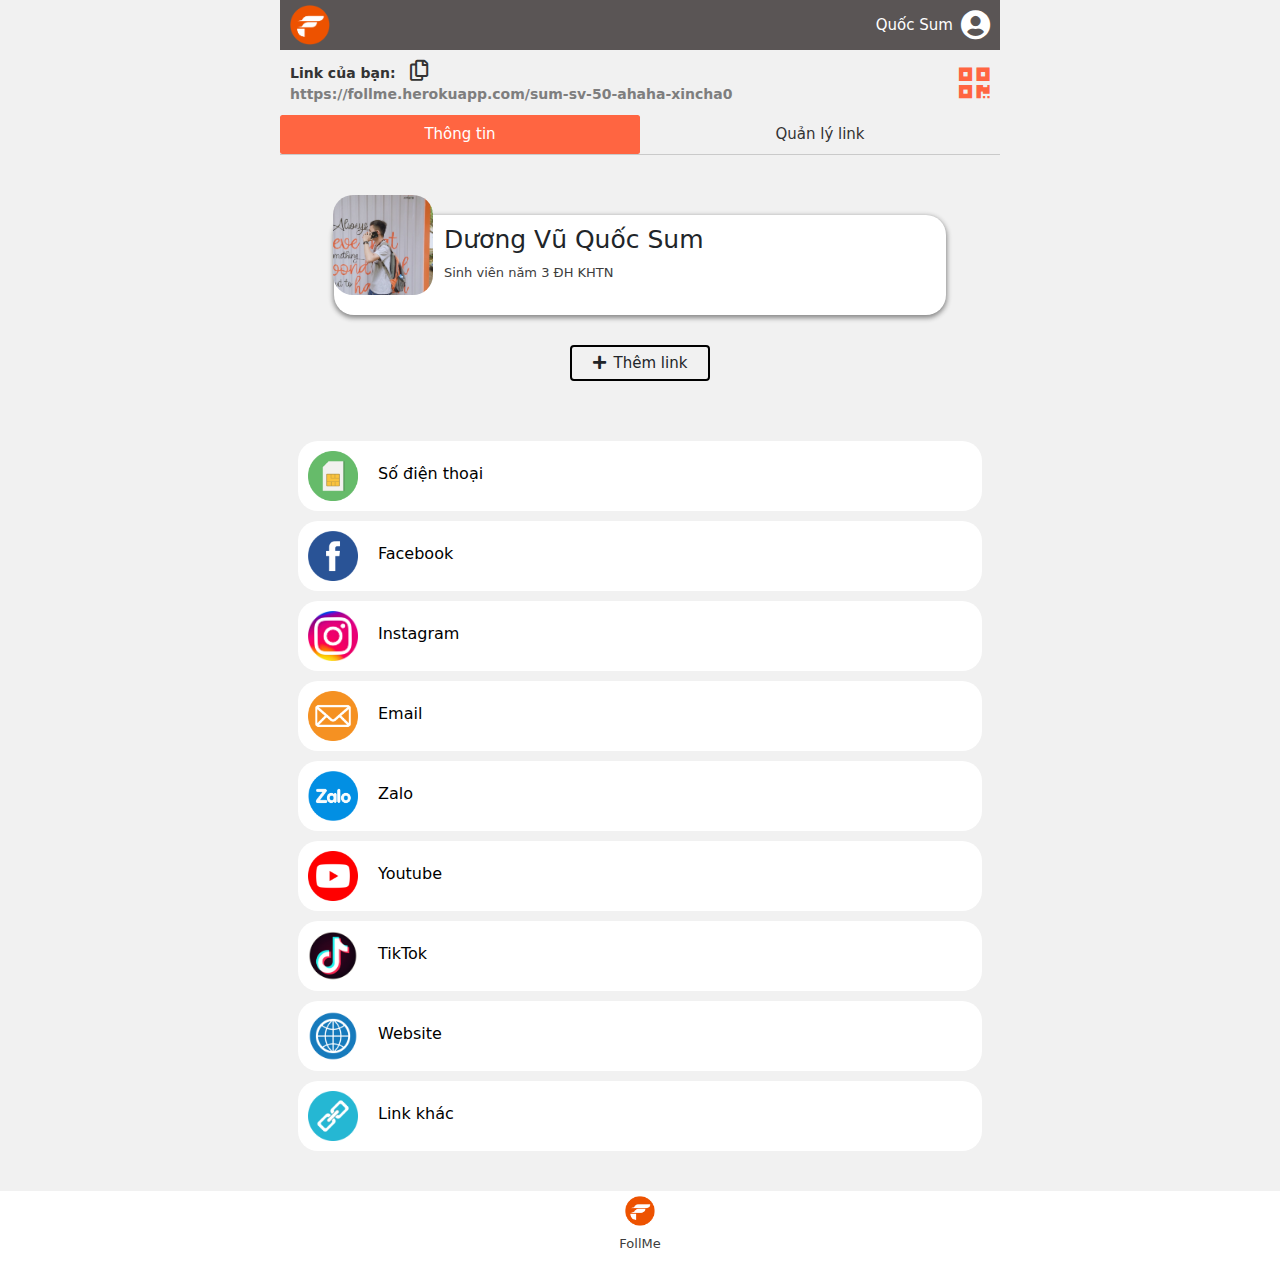
==== commit 9ef779b8: "create new link" ====
--- a/index.html
+++ b/index.html
@@ -49,12 +49,7 @@
             </li>
         </ul>
         <div class="tab-content" id="pills-tabContent">
-            <div class="tab-pane fade show active" id="pills-home" role="tabpanel" aria-labelledby="pills-home-tab">
-
-
-
-
-
+            <div class="tab-pane fade  " id="pills-home" role="tabpanel" aria-labelledby="pills-home-tab">
                 <img class="config__avatar" src="assets/img/3 (2).jpg">
                 <input id="inp-avatar" type="file" name="avatar"  accept="image/*" hidden="hidden">
                 <div type="button" class="button button__upload-avatar" onclick=" document.getElementById('inp-avatar').click();">
@@ -76,7 +71,7 @@
                     <i class="far fa-save"></i>Lưu thông tin
                 </div>
             </div>
-            <div class="tab-pane fade" id="pills-profile" role="tabpanel" aria-labelledby="pills-profile-tab">
+            <div class="tab-pane fade show active" id="pills-profile" role="tabpanel" aria-labelledby="pills-profile-tab">
 
                 <div class="header__infor">
                     <div class="information">
@@ -92,6 +87,7 @@
                     </div>
 
                 </div>
+                <div class="create-link" data-bs-toggle="modal" data-bs-target="#create-link-modal"><i class="fas fa-plus"></i>Thêm link</div>
                 <div class="link-list">
                     <a href="https://www.facebook.com/sumsv50/" target="_blank" rel="noopener noreferrer">
                         <div class="item">
@@ -169,9 +165,34 @@
                 </div>
                 <div class="modal-footer">
                     <!-- <button type="button" class="btn btn-secondary" data-bs-dismiss="modal">Hủy</button> -->
-                    <button type="button" class="btn btn-primary btn-crop" >Xong</button>
-                </div>
-            </div>
+                    <button type="button" class="btn btn-primary btn-crop btn-confirm" >Xong</button>
+                </div>
+            </div>
+        </div>
+    </div>
+
+    <!-- Modal create link -->
+    <!-- Modal -->
+    <div class="modal fade" id="create-link-modal" data-bs-backdrop="static" data-bs-keyboard="false" tabindex="-1" aria-labelledby="staticBackdropLabel" aria-hidden="true">
+        <div class="modal-dialog modal-dialog-centered">
+        <div class="modal-content">
+            <div class="modal-header">
+            <h5 class="modal-title" id="staticBackdropLabel">Thiết lập link</h5>
+            <button type="button" class="btn-close" data-bs-dismiss="modal" aria-label="Close"></button>
+            </div>
+            <div class="modal-body">
+                <select class="form-select form-select-sm" aria-label=".form-select-sm example">
+                    <option selected>Open this select menu</option>
+                    <option value="1">He lo</option>
+                    <option value="2">Two</option>
+                    <option value="3">Three</option>
+                </select>
+            </div>
+            <div class="modal-footer">
+            <button type="button" class="btn btn-secondary" data-bs-dismiss="modal">Close</button>
+            <button type="button" class="btn btn-primary">Understood</button>
+            </div>
+        </div>
         </div>
     </div>
     <footer>
@@ -179,8 +200,9 @@
         <h4>FollMe</h4>
     </footer>
     <script src='assets/js/jquery-3.6.0.min.js'></script>
+    <!-- <script type="text/javascript" src="assets/bootstrap/js/bootstrap.min.js"></script> -->
+    <script src="https://cdn.jsdelivr.net/npm/bootstrap@5.0.2/dist/js/bootstrap.bundle.min.js" integrity="sha384-MrcW6ZMFYlzcLA8Nl+NtUVF0sA7MsXsP1UyJoMp4YLEuNSfAP+JcXn/tWtIaxVXM" crossorigin="anonymous"></script>
     <script type="text/javascript" src="assets/js/croppie.min.js"></script>
-    <script type="text/javascript" src="assets/bootstrap/js/bootstrap.min.js"></script>
     <script type="text/javascript" src="assets/js/me.js"></script>
     <script>
         const preview = document.querySelector('.config__avatar');
--- a/assets/css/base-view.css
+++ b/assets/css/base-view.css
@@ -19,7 +19,7 @@
     color: var(--text-color);
     font-size: 62.5%;
     box-sizing: border-box;
-    /* font-family: 'Lato', 'Roboto', sans-serif !important; */
+    font-family: 'Roboto', sans-serif;
 }
 
 body {
--- a/assets/css/main.css
+++ b/assets/css/main.css
@@ -41,7 +41,7 @@
 .container-view {
     position: relative;
     min-height: calc(100vh - 40px);
-    padding-top: 60px;
+    padding-top: 50px;
 }
 h3 {
     font-size: 160%;
@@ -246,14 +246,15 @@
 }
 
 .modal h5 {
-    font-size: 1.5rem;
-}
-
-.modal button {
+    font-size: 1.6rem;
+}
+.modal .btn {
     border: none;
+    padding: 0.4rem 1.75rem;
+    font-size: 1.5rem;
+}
+.btn-confirm {
     background-color: var(--theme-color);
-    padding: 0.4rem 1.75rem;
-    font-size: 1.4rem;
 }
 .container-infor {
     font-size: 1.5rem;
@@ -274,4 +275,41 @@
 }
 .container-infor label {
     font-weight: 500;
-}+}
+
+/*  */
+.infor__name {
+    margin: 10px 0;
+}
+
+.link-list {
+    margin-top: 60px;
+}
+
+.create-link {
+    cursor: pointer;
+    font-size: 150%;
+    text-align: center;
+    margin: 30px auto 10px;
+    width: 140px;
+    padding-top: 5px;
+    padding-bottom: 5px;
+    border: 2px solid black;
+    border-radius: 4px;
+}
+
+.create-link i {
+    margin-right: 8px;
+}
+
+.create-link:hover {
+    background-color: black;
+    color: white;
+}
+.form-select {
+    font-size: 1.7rem;
+}
+
+.form-select option {
+    padding: 50px 0;
+}
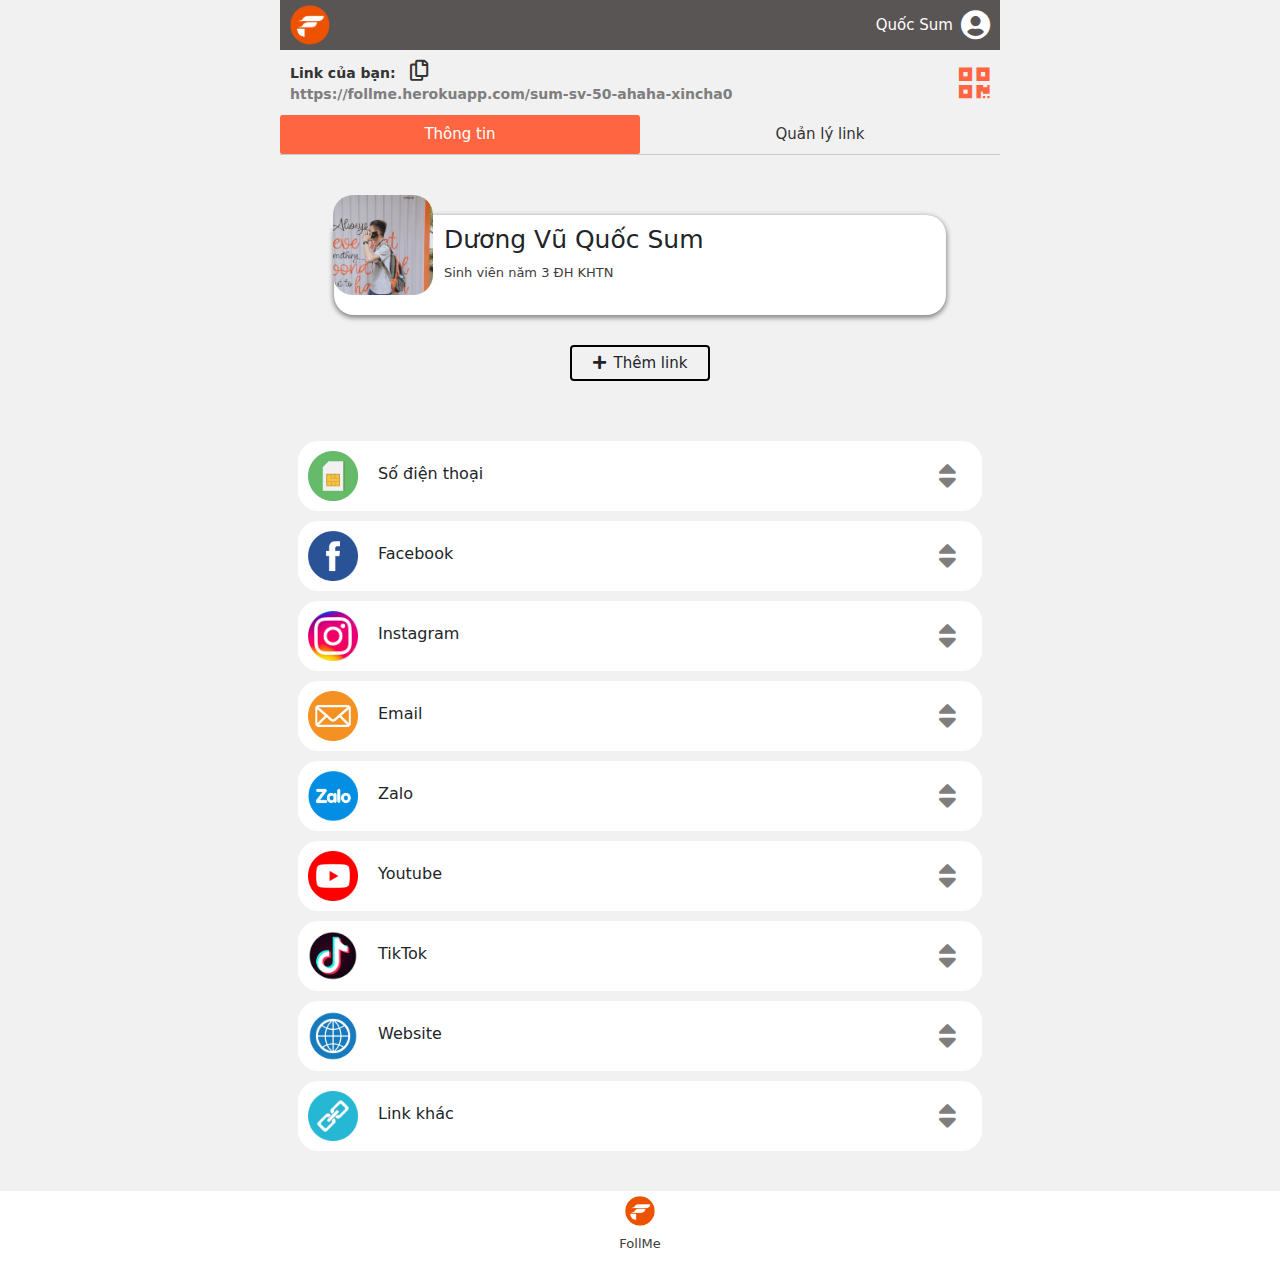
==== commit 82f9cd93: "sort list item" ====
--- a/index.html
+++ b/index.html
@@ -89,58 +89,85 @@
                 </div>
                 <div class="create-link" data-bs-toggle="modal" data-bs-target="#create-link-modal"><i class="fas fa-plus"></i>Thêm link</div>
                 <div class="link-list">
-                    <a href="https://www.facebook.com/sumsv50/" target="_blank" rel="noopener noreferrer">
+                    <a>
                         <div class="item">
                             <img src="assets/img/sim.png" alt="logo" class="type-logo">
                             <h3 class="type-name">Số điện thoại</h3>
-                        </div>
-                    </a>
-                    <a href="">
+                            <div class="sort-icon">
+                                <i class="fas fa-sort"></i>
+                            </div>
+                        </div>
+                    </a>
+                    <a >
                         <div class="item">
                             <img src="assets/img/facebook.png" alt="logo" class="type-logo">
                             <h3 class="type-name">Facebook</h3>
-                        </div>
-                    </a>
-                    <a href="">
+                            <div class="sort-icon">
+                                <i class="fas fa-sort"></i>
+                            </div>
+                        </div>
+                    </a>
+                    <a >
                         <div class="item">
                             <img src="assets/img/instagram.png" alt="logo" class="type-logo">
                             <h3 class="type-name">Instagram</h3>
-                        </div>
-                    </a>
-                    <a href="">
+                            <div class="sort-icon">
+                                <i class="fas fa-sort"></i>
+                            </div>
+                        </div>
+                    </a>
+                    <a >
                         <div class="item">
                             <img src="assets/img/email.png" alt="logo" class="type-logo">
                             <h3 class="type-name">Email</h3>
-                        </div>
-                    </a>
-                    <a href="">
+                            <div class="sort-icon">
+                                <i class="fas fa-sort"></i>
+                            </div>
+                        </div>
+                    </a>
+                    <a >
                         <div class="item">
                             <img src="assets/img/zalo.png" alt="logo" class="type-logo">
                             <h3 class="type-name">Zalo</h3>
-                        </div>
-                    </a>
-                    <a href="">
+                            <div class="sort-icon">
+                                <i class="fas fa-sort"></i>
+                            </div>
+                        </div>
+                    </a>
+                    <a >
                         <div class="item">
                             <img src="assets/img/youtube.png" alt="logo" class="type-logo">
                             <h3 class="type-name">Youtube</h3>
-                        </div>
-                    </a>
-                    <a href="">
+                            <div class="sort-icon">
+                                <i class="fas fa-sort"></i>
+                            </div>
+                        </div>
+                    </a>
+                    <a >
                         <div class="item">
                             <img src="assets/img/tiktok.png" alt="logo" class="type-logo">
                             <h3 class="type-name">TikTok</h3>
-                        </div>
-                    </a>
-                    <a href="">
+                            <div class="sort-icon">
+                                <i class="fas fa-sort"></i>
+                            </div>
+                        </div>
+                    </a>
+                    <a >
                         <div class="item">
                             <img src="assets/img/website.png" alt="logo" class="type-logo">
                             <h3 class="type-name">Website</h3>
-                        </div>
-                    </a>
-                    <a href="">
+                            <div class="sort-icon">
+                                <i class="fas fa-sort"></i>
+                            </div>
+                        </div>
+                    </a>
+                    <a >
                         <div class="item">
                             <img src="assets/img/link.png" alt="logo" class="type-logo">
                             <h3 class="type-name">Link khác</h3>
+                            <div class="sort-icon">
+                                <i class="fas fa-sort"></i>
+                            </div>
                         </div>
                     </a>
                 </div>
@@ -181,16 +208,16 @@
             <button type="button" class="btn-close" data-bs-dismiss="modal" aria-label="Close"></button>
             </div>
             <div class="modal-body">
-                <select class="form-select form-select-sm" aria-label=".form-select-sm example">
-                    <option selected>Open this select menu</option>
+                <select class="form-select form-select-sm drd-select-link" aria-label=".form-select-sm example">
+                    <option selected disabled>Open this select menu</option>
                     <option value="1">He lo</option>
                     <option value="2">Two</option>
                     <option value="3">Three</option>
                 </select>
             </div>
             <div class="modal-footer">
-            <button type="button" class="btn btn-secondary" data-bs-dismiss="modal">Close</button>
-            <button type="button" class="btn btn-primary">Understood</button>
+            <!-- <button type="button" class=" btn-modal  btn-secondary" data-bs-dismiss="modal">Hủy</button> -->
+            <button type="button" class=" btn-modal  btn-primary">Thêm</button>
             </div>
         </div>
         </div>
@@ -203,6 +230,7 @@
     <!-- <script type="text/javascript" src="assets/bootstrap/js/bootstrap.min.js"></script> -->
     <script src="https://cdn.jsdelivr.net/npm/bootstrap@5.0.2/dist/js/bootstrap.bundle.min.js" integrity="sha384-MrcW6ZMFYlzcLA8Nl+NtUVF0sA7MsXsP1UyJoMp4YLEuNSfAP+JcXn/tWtIaxVXM" crossorigin="anonymous"></script>
     <script type="text/javascript" src="assets/js/croppie.min.js"></script>
+    <script type="text/javascript" src="assets/js/sortable.min.js"></script>
     <script type="text/javascript" src="assets/js/me.js"></script>
     <script>
         const preview = document.querySelector('.config__avatar');
@@ -246,6 +274,18 @@
             $('#upload-avt-modal').modal('hide');
         })
 
+
+
+        const dragArea = document.querySelector('.link-list');
+        new Sortable(dragArea, {
+            animation: 250,
+            handle: '.sort-icon',
+            ghostClass: 'choosen-background-class',
+            onUpdate: (env) => {
+                console.log(env.oldIndex, env.newIndex)
+            }
+        })
+
     </script>
 
 </body>
--- a/assets/css/main.css
+++ b/assets/css/main.css
@@ -5,6 +5,17 @@
     height: 100vh;
     background: linear-gradient(to bottom, #E55D87, #5FC3E4);
 } */
+
+/* REUSE COMPONENT */
+.modal-content {
+    border-radius: 10px;
+}
+.choosen-background-class div {
+    background-color: #cfcfcf;
+}
+
+
+
 .navbar{
     color:white;
     position: fixed;
@@ -121,6 +132,15 @@
     align-items: center;
 }
 
+.sort-icon {
+    position: absolute;
+    right: 6%;
+}
+.sort-icon i {
+    color:rgb(126, 126, 126);
+    font-size: 3rem;
+}
+
 a + a {
     margin-top: 10px;
 }
@@ -307,9 +327,21 @@
     color: white;
 }
 .form-select {
+    height: 40px;
     font-size: 1.7rem;
 }
 
 .form-select option {
     padding: 50px 0;
 }
+
+.btn-modal {
+    border: none;
+    border-radius: 5px;
+    font-size: 1.5rem;
+    padding: 7px 15px;
+}
+
+.btn-primary {
+    background-color: var(--theme-color);
+}
